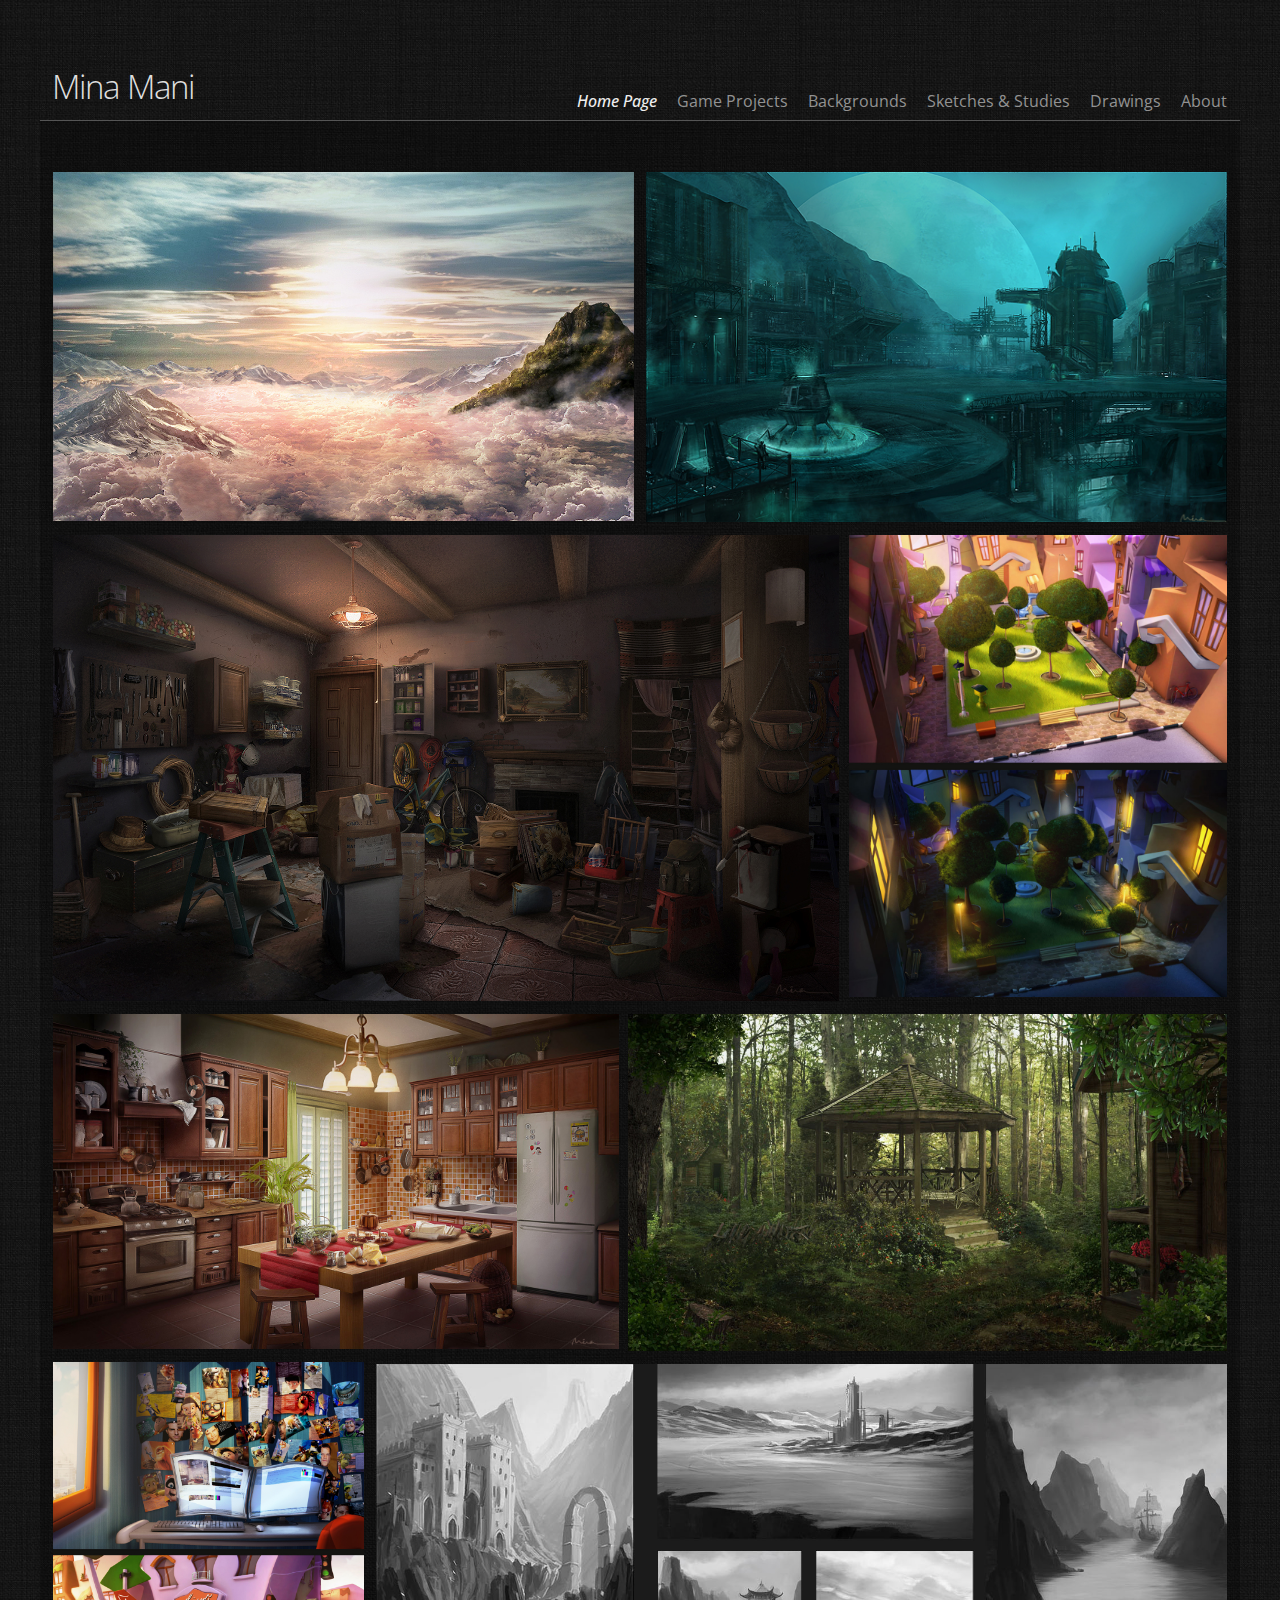
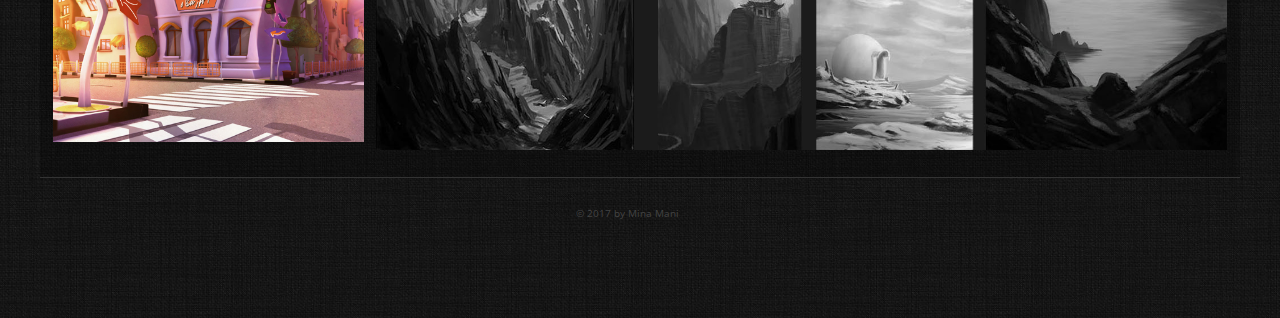
==== index.html @ a7124b18 "logov3" ====
<!DOCTYPE HTML>
<!--
	Standout by Pixelarity
	pixelarity.com | hello@pixelarity.com
	License: pixelarity.com/license
-->
<html>
	<head>
		<title>Mina Mani - Home Page</title>
		<link rel="icon" type="image/png" href="images/portfolio/orange.png"/>
		<meta charset="utf-8" />
		<meta name="viewport" content="width=device-width, initial-scale=1" />
		<!--[if lte IE 8]><script src="assets/js/ie/html5shiv.js"></script><![endif]-->
		<link rel="stylesheet" href="assets/css/main.css" />
	</head>
	<body class="no-sidebar">
		<div id="page-wrapper">

			<!-- Header Wrapper -->
				<div id="header-wrapper">
					<div class="container">
						<div class="row">
							<div class="12u">

								<!-- Header -->
									<header id="header">

										<!-- Logo -->
											<h1><a href="index.html" id="logo">Mina Mani</a></h1>

										<!-- Nav -->
											<nav id="nav">
												<ul>
													<li class="current_page_item"><a href="index.html">Home Page</a></li>
												<!--	<li>
														<a href="#" class="arrow">Dropdown</a>
														<ul>
															<li><a href="#">Lorem ipsum dolor</a></li>
															<li><a href="#">Magna phasellus</a></li>
															<li><a href="#">Etiam dolore nisl</a></li>
															<li>
																<span class="arrow">Phasellus consequat</span>
																<ul>
																	<li><a href="#">Lorem ipsum dolor</a></li>
																	<li><a href="#">Phasellus consequat</a></li>
																	<li><a href="#">Magna phasellus</a></li>
																	<li><a href="#">Etiam dolore nisl</a></li>
																	<li><a href="#">Veroeros feugiat</a></li>
																</ul>
															</li>
															<li><a href="#">Veroeros feugiat</a></li>
														</ul>
													</li>

												-->	
													<li><a href="gameproject.html">Game Projects</a></li>
													<li><a href="backgrounds.html">Backgrounds</a></li>
													<li><a href="sketches.html">Sketches & Studies</a></li>
													<li><a href="drawings.html">Drawings</a></li>
													<li ><a href="about.html">About</a></li>
												</ul>
											</nav>

									</header>

							</div>
						</div>
					</div>
				</div>

			<!-- Main Wrapper -->
				<div id="main-wrapper">
					<div id="main" class="container">
					

						<div class="row">
						<div class="12u">
								<div id="bar">
									<!--
									<h2>No Sidebar</h2>
									
									<p>Lorem ipsum dolor sit amet nullam consequat  feugiat lorem tempus</p>
									-->
								</div>
							</div>
						</div>


						<div class="row">
							<div class="12u">
								<div id="content">
												<div ><br/>
													<a style="float: left; width: 49.5%; " href="backgrounds.html" class="image containerx"><img src="images/portfolio/thumbnails/picb06.jpg" class="image  image-full"/>
														<div class="image overlay">
    														<div class="image text">Backgrounds</div> 
  														</div>
													</a>
													
													<a style="float: right; width: 49.5%;" href="sketches.html" class="image containerx"><img src="images/portfolio/thumbnails/pics03.jpg" class="image  image-full"/>
														<div class="image overlay">
    														<div class="image text">Sketches & Studies</div>
  														</div>
													</a>


												</div>

												<div>
													<a style="float: left; width: 67%; " href="gameproject.html" class="image containerx"><img src="images/portfolio/thumbnails/picg03.jpg" class="image  image-full"/>
														<div class="image overlay">
    														<div class="image text">Game Projects</div>
  														</div>
													</a>
													
													<a style="float: right; max-width: 32.2%; " href="backgrounds.html" class="image containerx"><img src="images/portfolio/thumbnails/picb07.jpg" class="image  image-full"/>
														<div class="image overlay">
    														<div class="image text">Backgrounds</div>
  														</div>
													</a>
												</div>

												<div>
													<a style="float: left; width: 48.2%; " href="gameproject.html" class="image containerx"><img src="images/portfolio/thumbnails/picg04.jpg" class="image  image-full"  />
														<div class="image overlay">
    														<div class="image text">Game Projects</div>
  														</div>
													</a>

													<a style="float: right; max-width: 51%;  " href="backgrounds.html" class="image containerx"><img src="images/portfolio/thumbnails/picb08.jpg" class="image  image-full" />
														<div class="image overlay">
    														<div class="image text">Backgrounds</div>
  														</div>
													</a>
												</div>

												<div>
													<a style="float: left; width: 26.5%; " href="backgrounds.html" class="image containerx"><img src="images/portfolio/thumbnails/picb09.jpg" class="image  image-full" >
														<div class="image overlay">
    														<div class="image text" >Backgrounds</div>
  														</div>
													</a>
													
													<a style="float: right; max-width: 72.5%; " href="sketches.html" class="image containerx"><img src="images/portfolio/thumbnails/pics04.jpg" class="image  image-full"/>
														<div class="image overlay">
    														<div class="image text">Sketches & Studies</div>
  														</div>
													</a>


													</div>
								</div>
							</div>
						</div>
					</div>
				</div>

			<!-- Footer Wrapper --
				<div id="footer-wrapper">

					<!-- Footer -->
						<footer id="footer" class="container">

							<!-- Footer Content --
								<div class="row">

									<div class="4u 12u(mobile)">
										<section>
											<h2>Magna feugiat consequat</h2>
											<p>Nam ut purus urna, in lacinia purus. Nulla dictum, amet tempus pulvinar vehicula, orci et tellus gravida sapien lectus amet lorem tempus ante. Nam ut purus urna, in lacinia purus nulla dictum consequat feugiat lorem ipsum dolor sit amet.</p>
										</section>
									</div>

									<div class="4u 12u(mobile)">
										<section>
											<h2>Gravida tempus veroeros</h2>
											<ul class="style5">
												<li class="first"><span class="date">July 25</span><a href="#">Urna in lacinia purus nulla dictum neque</a></li>
												<li><span class="date">July 20</span><a href="#">Vehicula orci et tellus gravida sapien</a></li>
												<li><span class="date">July 18</span><a href="#">Nam ut purus urna in lacinia nulla dictum</a></li>
											</ul>
										</section>
									</div>

									<div class="4u 12u(mobile)">
										<section>
											<h2>Magna feugiat consequat</h2>
											<p>Urna in lacinia purus nulla dictum neque vehicula orci tellus.</p>
											<ul class="style2">
												<li><a href="#" class="icon fa-twitter">Twitter</a></li>
												<li><a href="#" class="icon fa-instagram">Instagram</a></li>
												<li><a href="#" class="icon fa-facebook">Instagram</a></li>
												<li><a href="#" class="icon fa-tumblr">Tumblr</a></li>
												<li><a href="#" class="icon fa-dribbble">Dribbble</a></li>
											</ul>
										</section>
									</div>
		
								</div>
								-->

							<!-- Copyright -->
								<div class="row">
									<div id="copyright" class="12u" >
										&copy; 2017 by Mina Mani
									</div>
								</div>

						</footer>

				</div>

		</div>

		<!-- Scripts -->
			<script src="assets/js/jquery.min.js"></script>
			<script src="assets/js/jquery.dropotron.min.js"></script>
			<script src="assets/js/jquery.poptrox.min.js"></script>
			<script src="assets/js/jquery.slidertron.min.js"></script>
			<script src="assets/js/jquery.rotatorrr.min.js"></script>
			<script src="assets/js/skel.min.js"></script>
			<script src="assets/js/skel-viewport.min.js"></script>
			<script src="assets/js/util.js"></script>
			<!--[if lte IE 8]><script src="assets/js/ie/respond.min.js"></script><![endif]-->
			<script src="assets/js/main.js"></script>

	</body>
</html>
---- assets/css/main.css ----
@import url("https://fonts.googleapis.com/css?family=Open+Sans:400,400italic,600,700,300");
@import url("font-awesome.min.css");

/*
	Standout by Pixelarity
	pixelarity.com | hello@pixelarity.com
	License: pixelarity.com/license
*/

/* Reset */

	html, body, div, span, applet, object, iframe, h1, h2, h3, h4, h5, h6, p, blockquote, pre, a, abbr, acronym, address, big, cite, code, del, dfn, em, img, ins, kbd, q, s, samp, small, strike, strong, sub, sup, tt, var, b, u, i, center, dl, dt, dd, ol, ul, li, fieldset, form, label, legend, table, caption, tbody, tfoot, thead, tr, th, td, article, aside, canvas, details, embed, figure, figcaption, footer, header, hgroup, menu, nav, output, ruby, section, summary, time, mark, audio, video {

		
		margin: 0;
		padding: 0;
		border: 0;
		font-size: 100%;
		font: inherit;
		vertical-align: baseline;
	}

	article, aside, details, figcaption, figure, footer, header, hgroup, menu, nav, section {
		display: block;
	}

	body {
		line-height: 1;
	}

	ol, ul {
		list-style: none;
	}

	blockquote, q {
		quotes: none;
	}

	blockquote:before, blockquote:after, q:before, q:after {
		content: '';
		content: none;
	}

	table {
		border-collapse: collapse;
		border-spacing: 0;
	}

	body {
		-webkit-text-size-adjust: none;
	}

/* Box Model */

	*, *:before, *:after {
		-moz-box-sizing: border-box;
		-webkit-box-sizing: border-box;
		box-sizing: border-box;
	}

/* Containers */

	.container {
		margin-left: auto;
		margin-right: auto;

	}

	.container.\31 25\25 {
		width: 100%;
		max-width: 1200px;
		min-width: 960px;
	}

	.container.\37 5\25 {
		width: 720px;
	}

	.container.\35 0\25 {
		width: 480px;
	}

	.container.\32 5\25 {
		width: 240px;
	}

	.container {
		width: 960px;
	}

	@media screen and (min-width: 737px) {

		.container.\31 25\25 {
			width: 100%;
			max-width: 1500px;
			min-width: 1200px;
		}

		.container.\37 5\25 {
			width: 900px;
		}

		.container.\35 0\25 {
			width: 600px;
		}

		.container.\32 5\25 {
			width: 300px;
		}

		.container {
			width: 1200px;
		}

	}

	@media screen and (min-width: 737px) and (max-width: 1200px) {

		.container.\31 25\25 {
			width: 100%;
			max-width: 1250px;
			min-width: 1000px;
		}

		.container.\37 5\25 {
			width: 750px;
		}

		.container.\35 0\25 {
			width: 500px;
		}

		.container.\32 5\25 {
			width: 250px;
		}

		.container {
			width: 1000px;
		}

	}

	@media screen and (max-width: 736px) {

		.container.\31 25\25 {
			width: 100%;
			max-width: 125%;
			min-width: 100%;
		}

		.container.\37 5\25 {
			width: 75%;
		}

		.container.\35 0\25 {
			width: 50%;
		}

		.container.\32 5\25 {
			width: 25%;
		}

		.container {
			width: 100% !important;
		}

	}

/* Grid */

	.row {
		border-bottom: solid 1px transparent;
		-moz-box-sizing: border-box;
		-webkit-box-sizing: border-box;
		box-sizing: border-box;
	}

	.row > * {
		float: left;
		-moz-box-sizing: border-box;
		-webkit-box-sizing: border-box;
		box-sizing: border-box;
	}

	.row:after, .row:before {
		content: '';
		display: block;
		clear: both;
		height: 0;
	}

	.row.uniform > * > :first-child {
		margin-top: 0;
	}

	.row.uniform > * > :last-child {
		margin-bottom: 0;
	}

	.row.\30 \25 > * {
		padding: 0 0 0 0px;
	}

	.row.\30 \25 {
		margin: 0 0 -1px 0px;
	}

	.row.uniform.\30 \25 > * {
		padding: 0px 0 0 0px;
	}

	.row.uniform.\30 \25 {
		margin: 0px 0 -1px 0px;
	}

	.row > * {
		padding: 0 0 0 40px;
	}

	.row {
		margin: 0 0 -1px -40px;
	}

	.row.uniform > * {
		padding: 40px 0 0 40px;
	}

	.row.uniform {
		margin: -40px 0 -1px -40px;
	}

	.row.\32 00\25 > * {
		padding: 0 0 0 80px;
	}

	.row.\32 00\25 {
		margin: 0 0 -1px -80px;
	}

	.row.uniform.\32 00\25 > * {
		padding: 80px 0 0 80px;
	}

	.row.uniform.\32 00\25 {
		margin: -80px 0 -1px -80px;
	}

	.row.\31 50\25 > * {
		padding: 0 0 0 60px;
	}

	.row.\31 50\25 {
		margin: 0 0 -1px -60px;
	}

	.row.uniform.\31 50\25 > * {
		padding: 60px 0 0 60px;
	}

	.row.uniform.\31 50\25 {
		margin: -60px 0 -1px -60px;
	}

	.row.\35 0\25 > * {
		padding: 0 0 0 20px;
	}

	.row.\35 0\25 {
		margin: 0 0 -1px -20px;
	}

	.row.uniform.\35 0\25 > * {
		padding: 20px 0 0 20px;
	}

	.row.uniform.\35 0\25 {
		margin: -20px 0 -1px -20px;
	}

	.row.\32 5\25 > * {
		padding: 0 0 0 10px;
	}

	.row.\32 5\25 {
		margin: 0 0 -1px -10px;
	}

	.row.uniform.\32 5\25 > * {
		padding: 10px 0 0 10px;
	}

	.row.uniform.\32 5\25 {
		margin: -10px 0 -1px -10px;
	}

	.\31 2u, .\31 2u\24 {
		width: 100%;
		clear: none;
		margin-left: 0;
	}

	.\31 1u, .\31 1u\24 {
		width: 91.6666666667%;
		clear: none;
		margin-left: 0;
	}

	.\31 0u, .\31 0u\24 {
		width: 83.3333333333%;
		clear: none;
		margin-left: 0;
	}

	.\39 u, .\39 u\24 {
		width: 75%;
		clear: none;
		margin-left: 0;
	}

	.\38 u, .\38 u\24 {
		width: 66.6666666667%;
		clear: none;
		margin-left: 0;
	}

	.\37 u, .\37 u\24 {
		width: 58.3333333333%;
		clear: none;
		margin-left: 0;
	}

	.\36 u, .\36 u\24 {
		width: 50%;
		clear: none;
		margin-left: 0;
	}

	.\35 u, .\35 u\24 {
		width: 41.6666666667%;
		clear: none;
		margin-left: 0;
	}

	.\34 u, .\34 u\24 {
		width: 33.3333333333%;
		clear: none;
		margin-left: 0;
	}

	.\33 u, .\33 u\24 {
		width: 50%;
		clear: none;
		margin-left: 0;
	}

	.\32 u, .\32 u\24 {
		width: 16.6666666667%;
		clear: none;
		margin-left: 0;
	}

	.\31 u, .\31 u\24 {
		width: 8.3333333333%;
		clear: none;
		margin-left: 0;
	}

	.\31 2u\24 + *,
	.\31 1u\24 + *,
	.\31 0u\24 + *,
	.\39 u\24 + *,
	.\38 u\24 + *,
	.\37 u\24 + *,
	.\36 u\24 + *,
	.\35 u\24 + *,
	.\34 u\24 + *,
	.\33 u\24 + *,
	.\32 u\24 + *,
	.\31 u\24 + * {
		clear: left;
	}

	.\-11u {
		margin-left: 91.66667%;
	}

	.\-10u {
		margin-left: 83.33333%;
	}

	.\-9u {
		margin-left: 75%;
	}

	.\-8u {
		margin-left: 66.66667%;
	}

	.\-7u {
		margin-left: 58.33333%;
	}

	.\-6u {
		margin-left: 50%;
	}

	.\-5u {
		margin-left: 41.66667%;
	}

	.\-4u {
		margin-left: 33.33333%;
	}

	.\-3u {
		margin-left: 25%;
	}

	.\-2u {
		margin-left: 16.66667%;
	}

	.\-1u {
		margin-left: 8.33333%;
	}

	@media screen and (min-width: 737px) {

		.row > * {
			padding: 25px 0 0 25px;
		}

		.row {
			margin: -25px 0 -1px -25px;
		}

		.row.uniform > * {
			padding: 25px 0 0 25px;
		}

		.row.uniform {
			margin: -25px 0 -1px -25px;
		}

		.row.\32 00\25 > * {
			padding: 50px 0 0 50px;
		}

		.row.\32 00\25 {
			margin: -50px 0 -1px -50px;
		}

		.row.uniform.\32 00\25 > * {
			padding: 50px 0 0 50px;
		}

		.row.uniform.\32 00\25 {
			margin: -50px 0 -1px -50px;
		}

		.row.\31 50\25 > * {
			padding: 37.5px 0 0 37.5px;
		}

		.row.\31 50\25 {
			margin: -37.5px 0 -1px -37.5px;
		}

		.row.uniform.\31 50\25 > * {
			padding: 37.5px 0 0 37.5px;
		}

		.row.uniform.\31 50\25 {
			margin: -37.5px 0 -1px -37.5px;
		}

		.row.\35 0\25 > * {
			padding: 12.5px 0 0 12.5px;
		}

		.row.\35 0\25 {
			margin: -12.5px 0 -1px -12.5px;
		}

		.row.uniform.\35 0\25 > * {
			padding: 12.5px 0 0 12.5px;
		}

		.row.uniform.\35 0\25 {
			margin: -12.5px 0 -1px -12.5px;
		}

		.row.\32 5\25 > * {
			padding: 6.25px 0 0 6.25px;
		}

		.row.\32 5\25 {
			margin: -6.25px 0 -1px -6.25px;
		}

		.row.uniform.\32 5\25 > * {
			padding: 6.25px 0 0 6.25px;
		}

		.row.uniform.\32 5\25 {
			margin: -6.25px 0 -1px -6.25px;
		}

		.\31 2u\28desktop\29, .\31 2u\24\28desktop\29 {
			width: 100%;
			clear: none;
			margin-left: 0;
		}

		.\31 1u\28desktop\29, .\31 1u\24\28desktop\29 {
			width: 91.6666666667%;
			clear: none;
			margin-left: 0;
		}

		.\31 0u\28desktop\29, .\31 0u\24\28desktop\29 {
			width: 83.3333333333%;
			clear: none;
			margin-left: 0;
		}

		.\39 u\28desktop\29, .\39 u\24\28desktop\29 {
			width: 75%;
			clear: none;
			margin-left: 0;
		}

		.\38 u\28desktop\29, .\38 u\24\28desktop\29 {
			width: 66.6666666667%;
			clear: none;
			margin-left: 0;
		}

		.\37 u\28desktop\29, .\37 u\24\28desktop\29 {
			width: 58.3333333333%;
			clear: none;
			margin-left: 0;
		}

		.\36 u\28desktop\29, .\36 u\24\28desktop\29 {
			width: 50%;
			clear: none;
			margin-left: 0;
		}

		.\35 u\28desktop\29, .\35 u\24\28desktop\29 {
			width: 41.6666666667%;
			clear: none;
			margin-left: 0;
		}

		.\34 u\28desktop\29, .\34 u\24\28desktop\29 {
			width: 33.3333333333%;
			clear: none;
			margin-left: 0;
		}

		.\33 u\28desktop\29, .\33 u\24\28desktop\29 {
			width: 50%;
			clear: none;
			margin-left: 0;
		}

		.\32 u\28desktop\29, .\32 u\24\28desktop\29 {
			width: 16.6666666667%;
			clear: none;
			margin-left: 0;
		}

		.\31 u\28desktop\29, .\31 u\24\28desktop\29 {
			width: 8.3333333333%;
			clear: none;
			margin-left: 0;
		}

		.\31 2u\24\28desktop\29 + *,
		.\31 1u\24\28desktop\29 + *,
		.\31 0u\24\28desktop\29 + *,
		.\39 u\24\28desktop\29 + *,
		.\38 u\24\28desktop\29 + *,
		.\37 u\24\28desktop\29 + *,
		.\36 u\24\28desktop\29 + *,
		.\35 u\24\28desktop\29 + *,
		.\34 u\24\28desktop\29 + *,
		.\33 u\24\28desktop\29 + *,
		.\32 u\24\28desktop\29 + *,
		.\31 u\24\28desktop\29 + * {
			clear: left;
		}

		.\-11u\28desktop\29 {
			margin-left: 91.66667%;
		}

		.\-10u\28desktop\29 {
			margin-left: 83.33333%;
		}

		.\-9u\28desktop\29 {
			margin-left: 75%;
		}

		.\-8u\28desktop\29 {
			margin-left: 66.66667%;
		}

		.\-7u\28desktop\29 {
			margin-left: 58.33333%;
		}

		.\-6u\28desktop\29 {
			margin-left: 50%;
		}

		.\-5u\28desktop\29 {
			margin-left: 41.66667%;
		}

		.\-4u\28desktop\29 {
			margin-left: 33.33333%;
		}

		.\-3u\28desktop\29 {
			margin-left: 25%;
		}

		.\-2u\28desktop\29 {
			margin-left: 16.66667%;
		}

		.\-1u\28desktop\29 {
			margin-left: 8.33333%;
		}

	}

	@media screen and (min-width: 737px) and (max-width: 1200px) {

		.row > * {
			padding: 20px 0 0 20px;
		}

		.row {
			margin: -20px 0 -1px -20px;
		}

		.row.uniform > * {
			padding: 20px 0 0 20px;
		}

		.row.uniform {
			margin: -20px 0 -1px -20px;
		}

		.row.\32 00\25 > * {
			padding: 40px 0 0 40px;
		}

		.row.\32 00\25 {
			margin: -40px 0 -1px -40px;
		}

		.row.uniform.\32 00\25 > * {
			padding: 40px 0 0 40px;
		}

		.row.uniform.\32 00\25 {
			margin: -40px 0 -1px -40px;
		}

		.row.\31 50\25 > * {
			padding: 30px 0 0 30px;
		}

		.row.\31 50\25 {
			margin: -30px 0 -1px -30px;
		}

		.row.uniform.\31 50\25 > * {
			padding: 30px 0 0 30px;
		}

		.row.uniform.\31 50\25 {
			margin: -30px 0 -1px -30px;
		}

		.row.\35 0\25 > * {
			padding: 10px 0 0 10px;
		}

		.row.\35 0\25 {
			margin: -10px 0 -1px -10px;
		}

		.row.uniform.\35 0\25 > * {
			padding: 10px 0 0 10px;
		}

		.row.uniform.\35 0\25 {
			margin: -10px 0 -1px -10px;
		}

		.row.\32 5\25 > * {
			padding: 5px 0 0 5px;
		}

		.row.\32 5\25 {
			margin: -5px 0 -1px -5px;
		}

		.row.uniform.\32 5\25 > * {
			padding: 5px 0 0 5px;
		}

		.row.uniform.\32 5\25 {
			margin: -5px 0 -1px -5px;
		}

		.\31 2u\28tablet\29, .\31 2u\24\28tablet\29 {
			width: 100%;
			clear: none;
			margin-left: 0;
		}

		.\31 1u\28tablet\29, .\31 1u\24\28tablet\29 {
			width: 91.6666666667%;
			clear: none;
			margin-left: 0;
		}

		.\31 0u\28tablet\29, .\31 0u\24\28tablet\29 {
			width: 83.3333333333%;
			clear: none;
			margin-left: 0;
		}

		.\39 u\28tablet\29, .\39 u\24\28tablet\29 {
			width: 75%;
			clear: none;
			margin-left: 0;
		}

		.\38 u\28tablet\29, .\38 u\24\28tablet\29 {
			width: 66.6666666667%;
			clear: none;
			margin-left: 0;
		}

		.\37 u\28tablet\29, .\37 u\24\28tablet\29 {
			width: 58.3333333333%;
			clear: none;
			margin-left: 0;
		}

		.\36 u\28tablet\29, .\36 u\24\28tablet\29 {
			width: 50%;
			clear: none;
			margin-left: 0;
		}

		.\35 u\28tablet\29, .\35 u\24\28tablet\29 {
			width: 41.6666666667%;
			clear: none;
			margin-left: 0;
		}

		.\34 u\28tablet\29, .\34 u\24\28tablet\29 {
			width: 33.3333333333%;
			clear: none;
			margin-left: 0;
		}

		.\33 u\28tablet\29, .\33 u\24\28tablet\29 {
			width: 50%;
			clear: none;
			margin-left: 0;
		}

		.\32 u\28tablet\29, .\32 u\24\28tablet\29 {
			width: 16.6666666667%;
			clear: none;
			margin-left: 0;
		}

		.\31 u\28tablet\29, .\31 u\24\28tablet\29 {
			width: 8.3333333333%;
			clear: none;
			margin-left: 0;
		}

		.\31 2u\24\28tablet\29 + *,
		.\31 1u\24\28tablet\29 + *,
		.\31 0u\24\28tablet\29 + *,
		.\39 u\24\28tablet\29 + *,
		.\38 u\24\28tablet\29 + *,
		.\37 u\24\28tablet\29 + *,
		.\36 u\24\28tablet\29 + *,
		.\35 u\24\28tablet\29 + *,
		.\34 u\24\28tablet\29 + *,
		.\33 u\24\28tablet\29 + *,
		.\32 u\24\28tablet\29 + *,
		.\31 u\24\28tablet\29 + * {
			clear: left;
		}

		.\-11u\28tablet\29 {
			margin-left: 91.66667%;
		}

		.\-10u\28tablet\29 {
			margin-left: 83.33333%;
		}

		.\-9u\28tablet\29 {
			margin-left: 75%;
		}

		.\-8u\28tablet\29 {
			margin-left: 66.66667%;
		}

		.\-7u\28tablet\29 {
			margin-left: 58.33333%;
		}

		.\-6u\28tablet\29 {
			margin-left: 50%;
		}

		.\-5u\28tablet\29 {
			margin-left: 41.66667%;
		}

		.\-4u\28tablet\29 {
			margin-left: 33.33333%;
		}

		.\-3u\28tablet\29 {
			margin-left: 25%;
		}

		.\-2u\28tablet\29 {
			margin-left: 16.66667%;
		}

		.\-1u\28tablet\29 {
			margin-left: 8.33333%;
		}

	}

	@media screen and (max-width: 736px) {

		.row > * {
			padding: 15px 0 0 15px;
		}

		.row {
			margin: -15px 0 -1px -15px;
		}

		.row.uniform > * {
			padding: 15px 0 0 15px;
		}

		.row.uniform {
			margin: -15px 0 -1px -15px;
		}

		.row.\32 00\25 > * {
			padding: 30px 0 0 30px;
		}

		.row.\32 00\25 {
			margin: -30px 0 -1px -30px;
		}

		.row.uniform.\32 00\25 > * {
			padding: 30px 0 0 30px;
		}

		.row.uniform.\32 00\25 {
			margin: -30px 0 -1px -30px;
		}

		.row.\31 50\25 > * {
			padding: 22.5px 0 0 22.5px;
		}

		.row.\31 50\25 {
			margin: -22.5px 0 -1px -22.5px;
		}

		.row.uniform.\31 50\25 > * {
			padding: 22.5px 0 0 22.5px;
		}

		.row.uniform.\31 50\25 {
			margin: -22.5px 0 -1px -22.5px;
		}

		.row.\35 0\25 > * {
			padding: 7.5px 0 0 7.5px;
		}

		.row.\35 0\25 {
			margin: -7.5px 0 -1px -7.5px;
		}

		.row.uniform.\35 0\25 > * {
			padding: 7.5px 0 0 7.5px;
		}

		.row.uniform.\35 0\25 {
			margin: -7.5px 0 -1px -7.5px;
		}

		.row.\32 5\25 > * {
			padding: 3.75px 0 0 3.75px;
		}

		.row.\32 5\25 {
			margin: -3.75px 0 -1px -3.75px;
		}

		.row.uniform.\32 5\25 > * {
			padding: 3.75px 0 0 3.75px;
		}

		.row.uniform.\32 5\25 {
			margin: -3.75px 0 -1px -3.75px;
		}

		.\31 2u\28mobile\29, .\31 2u\24\28mobile\29 {
			width: 100%;
			clear: none;
			margin-left: 0;
		}

		.\31 1u\28mobile\29, .\31 1u\24\28mobile\29 {
			width: 91.6666666667%;
			clear: none;
			margin-left: 0;
		}

		.\31 0u\28mobile\29, .\31 0u\24\28mobile\29 {
			width: 83.3333333333%;
			clear: none;
			margin-left: 0;
		}

		.\39 u\28mobile\29, .\39 u\24\28mobile\29 {
			width: 75%;
			clear: none;
			margin-left: 0;
		}

		.\38 u\28mobile\29, .\38 u\24\28mobile\29 {
			width: 66.6666666667%;
			clear: none;
			margin-left: 0;
		}

		.\37 u\28mobile\29, .\37 u\24\28mobile\29 {
			width: 58.3333333333%;
			clear: none;
			margin-left: 0;
		}

		.\36 u\28mobile\29, .\36 u\24\28mobile\29 {
			width: 50%;
			clear: none;
			margin-left: 0;
		}

		.\35 u\28mobile\29, .\35 u\24\28mobile\29 {
			width: 41.6666666667%;
			clear: none;
			margin-left: 0;
		}

		.\34 u\28mobile\29, .\34 u\24\28mobile\29 {
			width: 33.3333333333%;
			clear: none;
			margin-left: 0;
		}

		.\33 u\28mobile\29, .\33 u\24\28mobile\29 {
			width: 50%;
			clear: none;
			margin-left: 0;
		}

		.\32 u\28mobile\29, .\32 u\24\28mobile\29 {
			width: 16.6666666667%;
			clear: none;
			margin-left: 0;
		}

		.\31 u\28mobile\29, .\31 u\24\28mobile\29 {
			width: 8.3333333333%;
			clear: none;
			margin-left: 0;
		}

		.\31 2u\24\28mobile\29 + *,
		.\31 1u\24\28mobile\29 + *,
		.\31 0u\24\28mobile\29 + *,
		.\39 u\24\28mobile\29 + *,
		.\38 u\24\28mobile\29 + *,
		.\37 u\24\28mobile\29 + *,
		.\36 u\24\28mobile\29 + *,
		.\35 u\24\28mobile\29 + *,
		.\34 u\24\28mobile\29 + *,
		.\33 u\24\28mobile\29 + *,
		.\32 u\24\28mobile\29 + *,
		.\31 u\24\28mobile\29 + * {
			clear: left;
		}

		.\-11u\28mobile\29 {
			margin-left: 91.66667%;
		}

		.\-10u\28mobile\29 {
			margin-left: 83.33333%;
		}

		.\-9u\28mobile\29 {
			margin-left: 75%;
		}

		.\-8u\28mobile\29 {
			margin-left: 66.66667%;
		}

		.\-7u\28mobile\29 {
			margin-left: 58.33333%;
		}

		.\-6u\28mobile\29 {
			margin-left: 50%;
		}

		.\-5u\28mobile\29 {
			margin-left: 41.66667%;
		}

		.\-4u\28mobile\29 {
			margin-left: 33.33333%;
		}

		.\-3u\28mobile\29 {
			margin-left: 25%;
		}

		.\-2u\28mobile\29 {
			margin-left: 16.66667%;
		}

		.\-1u\28mobile\29 {
			margin-left: 8.33333%;
		}

	}

/* Basic */

	body {
		background: #f5f5f5 url(images/bg01.jpg) repeat;
		font-family: 'Open Sans', sans-serif;
		font-size: 10pt;
		color: #8c8c8c;
	}

	form input, form select, form textarea {
		-webkit-appearance: none;
	}

	br.clear {
		clear: both;
	}

	h1, h2, h3 {
		font-weight: 300;
		color: #262626;
	}

	p, ul, ol, dl, table {
		margin-bottom: 1.75em;
	}

	p {
		line-height: 1.75em;
	}

	a {
		color: #fff;
	}

	section > :last-child, section:last-child, article > :last-child, article:last-child {
		margin-bottom: 0;
	}

	.image {
		display: inline-block;
	}

		.image img {
			display: block;
			width: 100%;
		}





	.image-full {
		display: block;
		width: 100%;
		margin: 0 0 1em 0;
	}




	.containerx {
 		 position: relative;

	}


	.overlay {
	  position: absolute;
	  top: 0;
	  bottom: 0;
	  left: 0;
	  right: 0;
	  margin: 0 0 0em 0;
	  opacity: 1;
	  transition: 0s ease;
	background-color:rgba(0,0,0,0);

	}

	.containerx:hover .overlay {
	
	  background-color:rgba(0,0,0,0.5);



	}
	

	.text {
	  color: white;
	  opacity: 0;
	  font-size: 20px;
	  font-weight:600;
	  position: absolute;
	  top: 50%;
	  left: 50%;
	  transform: translate(-50%, -50%);
	  -ms-transform: translate(-50%, -50%);

	  transition: .5s ease;

	}



.containerx:hover .text{

		opacity: 1;

	}

















	.image-left {
		float: left;
		margin: 0 2em 1em 0;
	}

	.image-centered {
		display: block;
		margin: 0 0 2em 0;
	}

		.image-centered img {
			margin: 0 auto;
			width: auto;
		}

	.button {
		-moz-transition: background-color 0.25s ease-in-out;
		-webkit-transition: background-color 0.25s ease-in-out;
		-ms-transition: background-color 0.25s ease-in-out;
		transition: background-color 0.25s ease-in-out;
		background: #535353;
		text-decoration: none;
		font-style: italic;
		color: #FFFFFF;
	}

		.button:hover {
			background: #fc2f2f;
		}

		.button:active {
			background: #dc0f0f;
		}

	ul.style1 li {
		position: relative;
		line-height: 0em;
		padding: 0em 0 0em 0;
		border-top: solid 0px #E8E8E8;
	}

	ul.style1 a {
		text-decoration: underline;
		color: #8d8d8d;
	}

		ul.style1 a:hover {
			text-decoration: none;
		}

	ul.style1 li.first {
		padding-top: 0;
		border-top: 0;
	}

	ul.style2 {
		cursor: default;
	}

		ul.style2 li {
			position: relative;
			display: inline-block;
			margin-right: 0em;
		}

		ul.style2 a {
			-moz-transition: background-color 0.25s ease-in-out;
			-webkit-transition: background-color 0.25s ease-in-out;
			-ms-transition: background-color 0.25s ease-in-out;
			transition: background-color 0.25s ease-in-out;
			display: block;
			background: #c0c0c0;
			white-space: nowrap;
			width: 0px;
			height: 0px;
			overflow: hidden;
			color: #fff;
		}

			ul.style2 a:before {
				display: block;
				font-size: 24px;
				width: 42px;
				height: 42px;
				line-height: 42px;
				text-align: center;
			}

			ul.style2 a:hover {
				background: #a0a0a0;
			}

	ul.style3 li {
		padding: 1.50em 0em 1.90em 0em;
		border-top: 1px solid #e8e8e8;
	}

	ul.style3 a {
		text-decoration: none;
		color: #6e6d6d;
	}

		ul.style3 a:hover {
			text-decoration: underline;
		}

	ul.style3 .posted {
		font-size: 0.90em;
		color: #b6b6b6;
	}

	ul.style3 .first {
		padding-top: 0em;
		border-top: none;
	}

	ul.style4 {
		margin-bottom: 0em;
		text-align: center;
		overflow: hidden;
	}
/******************sty******/






		ul.style4 li {
			-moz-transition: background-color 0.25s ease-in-out;
			-webkit-transition: background-color 0.25s ease-in-out;
			-ms-transition: background-color 0.25s ease-in-out;
			transition: background-color 0.25s ease-in-out;
			display: inline-block;
			margin: 0 0em 0 0em;
			padding: 0em 0em;
			text-decoration: none;
			font-size: 0em;
			font-style: italic;
		
			cursor: pointer;
		}

			ul.style4 li:hover, ul.style4 li.active {
			
			
			}

	ul.style5 li {
		position: relative;
		overflow: hidden;
		line-height: 0em;
		margin: 0 0 0em 0;
	}

	ul.style5 a {
		display: block;
		text-decoration: underline;
		color: #8d8d8d;
		margin-left: 0em;
	}

		ul.style5 a:hover {
			text-decoration: none;
		}

	ul.style5 .date {
		position: absolute;
		left: 0;
		top: 0;
		margin-right: 0em;
		text-decoration: none;
		color: #b3b3b3;
		width: 5em;
	}

	.category {
		display: none;
	}

/* Icons */

	.icon {
		text-decoration: none;
	}

		.icon:before {
			display: inline-block;
			font-family: FontAwesome;
			font-size: 1.25em;
			text-decoration: none;
			font-style: normal;
			font-weight: normal;
			line-height: 1;
			-webkit-font-smoothing: antialiased;
			-moz-osx-font-smoothing: grayscale;
		}

/* Wrappers */

	#header-wrapper {
		overflow: hidden;
	}

	#footer-wrapper {
		overflow: hidden;
	}

/* Bar */

	#bar {
		position: relative;
		overflow: hidden;
		background: #555555;
		height: 0.04em;
		background-size: 100% 4%;
	}

		#bar h2 {
			color: #FFFFFF;
		}

		#bar p {
			color: #727272;
		}

/* Slider */

	#slider {
		background: #f4f4f4;
	}

/* Poptrox */

	.poptrox-popup {
		-moz-box-sizing: content-box;
		-webkit-box-sizing: content-box;
		-ms-box-sizing: content-box;
		box-sizing: content-box;
		box-shadow: 0px 25px 25px 0px rgba(0, 0, 0, 0.25);
	}

		.poptrox-popup .caption {
			font-style: italic;
		}

/* Main */

	#main {
		overflow: hidden;
		background-color: rgba(1,1,1,0.25);
			
		/*
		background: #FFFFFF;
	*/	
	}

/* Footer */

	#footer {
		overflow: hidden;
		
	}

		#footer h2 {
			color: #444444;
		}

/* Copyright */

	#copyright {
		overflow: hidden;
		border-top: .04em solid #333333;
		text-align: center;
		color: #444444;
		font-size: 0.75em;
	}

/* Desktop */

	@media screen and (min-width: 737px) {

		/* Basic */

			h2 {
				font-size: 2em;
			}

			section, article {
				margin-bottom: 3em;
			}

			.button {
				padding: 25px 30px;
				font-size: 2em;
			}

			.button-top {
				display: none;
			}

		/* Wrappers */

			#header-wrapper {
				padding: 4em 2em 0em 0;
			}

		/* Header */

			#header {
				position: relative;
			}

				#header h1 {
					letter-spacing: -1px;
					font-size: 2.5em;
					font-weight: 300;
					line-height: 2em;
					padding: 0 0 0 0.75em;
					margin: 0;
				}

					#header h1 a {
						text-decoration: none;
						color: #dedede;
					}

		/* Nav */

			#nav {
				overflow: hidden;
				position: absolute;
				right: 0;
				top: 3em;
			}

				#nav > ul > li > ul {
					display: none;
				}

				#nav ul {
					margin: 0;
					padding: 0;
					text-align: center;
				}

				#nav li {
					float: left;
					display: inline-block;
					padding: 0 0em 0 1.5em;
				}

				#nav a {
					-moz-transition: color 0.25s ease-in-out;
					-webkit-transition: color 0.25s ease-in-out;
					-ms-transition: color 0.25s ease-in-out;
					transition: color 0.25s ease-in-out;
					display: inline-block;
					padding-bottom: 0.65em;
					text-decoration: none;
					font-size: 1.20em;
					font-weight: 400;
				
					color: #929292;
					outline: 0;
				}

					#nav a:hover {
						color: #cccccc;
					}

				#nav .active a {
					color: #454545;

				}

				#nav .current_page_item a {
					color: #eeeeee;
					border-bottom: 1px solid #454545;
					font-style: italic;
					font-weight: 500;
				}

			.dropotron {
				background: #fff;
				background: rgba(255, 255, 255, 0.97);
				padding: 1.5em;
				line-height: 2.5em;
				min-width: 13em;
				box-shadow: 0px 2px 4px 0px rgba(0, 0, 0, 0.15);
			}

				.dropotron a, .dropotron span {
					font-weight: 300;
					font-style: italic;
					color: #a2a2a2;
					text-decoration: none;
				}

				.dropotron li:hover > a, .dropotron li:hover > span {
					color: #454545;
				}

				.dropotron.level-0 {
					margin-top: 1em;
				}

					.dropotron.level-0:after {
						content: '';
						position: absolute;
						top: -10px;
						left: 50%;
						margin-left: -10px;
						border-bottom: solid 10px rgba(255, 255, 255, 0.97);
						border-left: solid 10px transparent;
						border-right: solid 10px transparent;
					}

		/* Bar */

			#bar {
				padding: 0em 0em 0em 0em;
			}

				#bar h2 {
					font-size: 1.75em;
					font-weight: 300;
					margin: 0 !important;
				}

				#bar p {
					position: absolute;
					right: 3em;
					top: 50%;
					margin-top: -0.7em;
					font-size: 1.25em;
					font-weight: 300;
				}

		/* Slider */

			#slider {
				margin: 0 auto;
				padding: 0;
				width: 1200px;
				height: 635px;
				position: relative;
			}

				#slider .viewer {
					width: 1200px;
					margin: 0 auto;
					overflow: hidden;
				}

					#slider .viewer .reel {
						display: none;
					}

						#slider .viewer .reel .slide {
							position: relative;
						}

							#slider .viewer .reel .slide img {
								width: 1200px;
								height: 635px;
							}

				#slider .caption-shadow {
					position: absolute;
					width: 100%;
					background: url(images/bg04.png) no-repeat center top;
					height: 50px;
					top: 180px;
				}

				#slider .captions {
					position: absolute;
					top: 195px;
					width: 1200px;
					height: 180px;
					padding-top: 30px;
					background: #fff;
					background: rgba(255, 255, 255, 0.9);
				}

					#slider .captions .captionLine {
						display: block;
						padding-top: 15px;
						padding-left: 120px;
						font-weight: 300;
					}

						#slider .captions .captionLine h2 {
							margin: 0px;
							padding: 0px 0px 0px 0px;
							letter-spacing: -1px;
							font-size: 2.50em;
						}

						#slider .captions .captionLine p {
							width: 50%;
							margin: 0px;
							padding-top: 10px;
						}

						#slider .captions .captionLine .button {
							position: absolute;
							top: 50px;
							right: 120px;
							z-index: 10;
						}

				#slider .navigation {
					position: absolute;
					top: 195px;
					height: 180px;
					right: 0px;
					width: 1200px;
				}

				#slider .previous-button, #slider .next-button {
					-moz-transition: opacity 0.25s ease-in-out;
					-webkit-transition: opacity 0.25s ease-in-out;
					-ms-transition: opacity 0.25s ease-in-out;
					transition: opacity 0.25s ease-in-out;
					outline: 0;
					position: absolute;
					opacity: 0.5;
					width: 8em;
					height: 100%;
					top: 0;
					overflow: hidden;
					text-decoration: none;
				}

					#slider .previous-button:before, #slider .next-button:before {
						display: inline-block;
						font-family: FontAwesome;
						font-size: 128px;
						text-decoration: none;
						font-style: normal;
						font-weight: normal;
						line-height: 1;
						-webkit-font-smoothing: antialiased;
						-moz-osx-font-smoothing: grayscale;
						line-height: 170px;
						width: 100%;
						height: 100%;
						color: #ccc;
						text-align: center;
					}

					#slider .previous-button:hover, #slider .next-button:hover {
						opacity: 1.0;
					}

				#slider .previous-button {
					left: 0;
				}

					#slider .previous-button:before {
						content: '\f104';
					}

				#slider .next-button {
					right: 0;
				}

					#slider .next-button:before {
						content: '\f105';
					}

		/* Main */

			#main {
				padding: 0em 0em 1em 0em;
			}

				#main h2 {
					margin: 0em 0em 1em 0em;
					letter-spacing: -1px;
				}

			.homepage #main {
				padding-bottom: 0;
			}

		/* Content */

			.no-sidebar #content {
				padding: 1em 1em 1em 1em;
			}

			.left-sidebar #content {
				padding: 3em 3em 0em 0em;
			}

			.right-sidebar #content {
				padding: 3em 0em 0em 3em;
			}

		/* Sidebar */

			.left-sidebar #sidebar {
				padding: 3em 3em 0em 3em;
			}

			.right-sidebar #sidebar {
				padding: 3em 3em 0em 3em;
			}

		/* Footer */

			#footer {
				padding-top: 0em;
			}

				#footer h2 {
					padding: 0em 0em 1em 0em;
					font-size: 1.50em;
				}

		/* Copyright */

			#copyright {
				margin-top: 2.5em;
				padding: 3em 0em 10em 0em;
				
			}

	}

/* Tablet */

	@media screen and (min-width: 737px) and (max-width: 1200px) {

		/* Basic */

			body {
				min-width: 1000px;
				font-size: 9.5pt;
			}

		/* Wrappers */

			#header-wrapper {
				padding: 1em 0 1em 0;
			}

		/* Header */

			#header h1 {
				font-size: 2em;
			}

		/* Nav */

			#nav {
				top: 1.5em;
			}

		/* Bar */

			#bar {
				padding: 0em 0em;
			}

		/* Slider */

			#slider {
				width: 1000px;
				height: 529px;
			}

				#slider .viewer {
					width: 1000px;
				}

					#slider .viewer .reel .slide img {
						width: 1000px;
						height: 529px;
					}

				#slider .caption-shadow {
					top: 180px;
				}

				#slider .captions {
					width: 1000px;
					top: 155px;
				}

					#slider .captions .captionLine .button {
						top: 52px;
						font-size: 1.50em;
					}

				#slider .navigation {
					width: 1000px;
				}

				#slider .previous-button, #slider .next-button {
					margin-top: -55px;
				}

		/* Footer */

			#footer {
				background-size: 100% auto;
				padding-top: 0em;
			}

		/* Copyright */

			#copyright {
				margin-top: 3em;
				padding: 3em 0em 5em 0em;
				font-size: 1em;
			}

	}

/* Mobile */

	#navPanel, #titleBar {
		display: none;
	}

	@media screen and (max-width: 736px) {

		/* Basic */

			html, body {
				overflow-x: hidden;
			}

			body {
				line-height: 1.75em;
				font-size: 9.5pt;
				letter-spacing: 0;
			}

			h2, h3, h4, h5, h6 {
				font-size: 1.5em;
			}

			section, article {
				clear: both;
				margin: 0px 15px !important;
			}

			ul.style2 {
				overflow: hidden;
				padding-bottom: 1em;
			}

			ul.style4 {
				margin-bottom: 0em;
				text-align: center;
			}

				ul.style4 li {
					display: block;
					margin-bottom: 0em;
				}

				ul.style4 a {
					display: block;
					padding: 0em 0em;
					text-decoration: none;
					font-size: 1.25em;
					font-style: italic;
				
				}

			.button {
				display: block;
				text-align: center;
				font-size: 1.25em;
				padding: 1em 0 1em 0;
			}

		/* Off-Canvas Navigation */

			#page-wrapper {
				-moz-backface-visibility: hidden;
				-webkit-backface-visibility: hidden;
				-ms-backface-visibility: hidden;
				backface-visibility: hidden;
				-moz-transition: -moz-transform 0.5s ease;
				-webkit-transition: -webkit-transform 0.5s ease;
				-ms-transition: -ms-transform 0.5s ease;
				transition: transform 0.5s ease;
				padding-bottom: 1px;
				padding-top: 44px;
			}

			#titleBar {
				-moz-backface-visibility: hidden;
				-webkit-backface-visibility: hidden;
				-ms-backface-visibility: hidden;
				backface-visibility: hidden;
				-moz-transition: -moz-transform 0.5s ease;
				-webkit-transition: -webkit-transform 0.5s ease;
				-ms-transition: -ms-transform 0.5s ease;
				transition: transform 0.5s ease;
				display: block;
				height: 44px;
				left: 0;
				position: fixed;
				top: 0;
				width: 100%;
				z-index: 10001;
				background: #101010 url("images/bg02.jpg") no-repeat left top;
				background-size: 100% 100%;
				
			}

				#titleBar .title {
					position: absolute;
					left: 0;
					top: 0;
					display: block;
					width: 100%;
					line-height: 55px;
					font-size: 1.1em;
					font-weight: 300;
					color: #fff;
					text-align: center;
				}

				#titleBar .toggle {
					position: absolute;
					left: 0;
					top: 0;
					text-indent: -9999px;
					width: 60px;
					height: 50px;
					z-index: 1;
				}

					#titleBar .toggle:before {
						content: '';
						position: absolute;
						left: 4px;
						top: 1px;
						width: 25px;
						height: 30px;
						background: url("images/toggle.svg") 6px 15px no-repeat;
						opacity: 0.15;
					}

					#titleBar .toggle:active:before {
						opacity: 0.5;
					}

			#navPanel {
				-moz-backface-visibility: hidden;
				-webkit-backface-visibility: hidden;
				-ms-backface-visibility: hidden;
				backface-visibility: hidden;
				-moz-transform: translateX(-275px);
				-webkit-transform: translateX(-275px);
				-ms-transform: translateX(-275px);
				transform: translateX(-275px);
				-moz-transition: -moz-transform 0.5s ease;
				-webkit-transition: -webkit-transform 0.5s ease;
				-ms-transition: -ms-transform 0.5s ease;
				transition: transform 0.5s ease;
				display: block;
				height: 100%;
				left: 0;
				overflow-y: auto;
				position: fixed;
				top: 0;
				width: 275px;
				z-index: 10002;
				background: #101010;
				background-size: 100% 100%;
			}

				#navPanel .link {
					display: block;
					color: #666;
					text-decoration: none;
					height: 44px;
					line-height: 44px;
					border-top: 1px solid #222;
					padding: 0 1em 0 1em;
					font-style: italic;
				}

					#navPanel .link:first-child {
						border-top: 0;
					}

				#navPanel .indent-1 {
					display: inline-block;
					width: 1em;
				}

				#navPanel .indent-2 {
					display: inline-block;
					width: 2em;
				}

				#navPanel .indent-3 {
					display: inline-block;
					width: 3em;
				}

				#navPanel .indent-4 {
					display: inline-block;
					width: 4em;
				}

				#navPanel .indent-5 {
					display: inline-block;
					width: 5em;
				}

				#navPanel .depth-0 {
					color: #fff;
				}

			body.navPanel-visible #page-wrapper {
				-moz-transform: translateX(275px);
				-webkit-transform: translateX(275px);
				-ms-transform: translateX(275px);
				transform: translateX(275px);
			}

			body.navPanel-visible #titleBar {
				-moz-transform: translateX(275px);
				-webkit-transform: translateX(275px);
				-ms-transform: translateX(275px);
				transform: translateX(275px);
			}

			body.navPanel-visible #navPanel {
				-moz-transform: translateX(0);
				-webkit-transform: translateX(0);
				-ms-transform: translateX(0);
				transform: translateX(0);
			}

		/* Wrappers */

			#main-wrapper {
				margin: 10px 10px 0 10px;
			}

			#footer-wrapper {
				margin: 0 10px 10px 10px;
			}

		/* Header */

			#header, #nav {
				display: none;
			}

		/* Bar */

			#bar {
				position: relative;
		overflow: hidden;
		background: #555555;
		height: 0.1em;
		background-size: 100% 4%;
			}

				#bar h2, #bar p {
					text-align: center;
					font-weight: 300;
				}

				#bar h2 {
					display: block;
					margin: 0 !important;
					font-size: 1.1em;
				}

				#bar p {
					display: none;
				}








		/* Slider */

			#slider {
				position: relative;
			}

				#slider .viewer .reel {
					display: none;
				}

					#slider .viewer .reel .slide img {
						width: 100%;
						line-height: 0;
					}

				#slider .captions {
					overflow: hidden;
					padding: 30px 20px 20px 20px;
					background: #fff;
					text-align: center;
				}

					#slider .captions h2 {
						margin: 0 0 0.75em 0;
					}

				#slider .navigation {
					display: none;
				}

		/* Main */

			#main {
				margin: 0em;
				padding: 0em 0em 3em 0em;
			}

				#main > .row > .\31 2u:first-child {
					margin-top: 0 !important;
				}

				#main h2 {
					margin: 0em 0em 1.5em 0em;
				}

				#main .image-left {
					float: none;
					width: 100%;
					margin-bottom: 0.75em;
				}

			.homepage #main {
				padding-bottom: 0;
			}

		/* Content */

			.no-sidebar #content, .left-sidebar #content, .right-sidebar #content {
				padding: 0em 0em 0em 0em;
			}

		/* Sidebar */

			.left-sidebar #sidebar {
				padding: 3em 0em 0em 0em;
			}

			.right-sidebar #sidebar {
				padding: 3em 0em 0em 0em;
			}

		/* Footer */

			#footer {
				padding-top: 4em;
				background-size: 100% auto;
			}

				#footer h2 {
					margin: 0em 0em 0.50em 0em;
				}

				#footer section {
					overflow: hidden;
					padding-bottom: 0em;
				}

		/* Copyright */

			#copyright {
				margin-top: 4em;
				padding: 3em 0em 5em 0em;
			}

	}
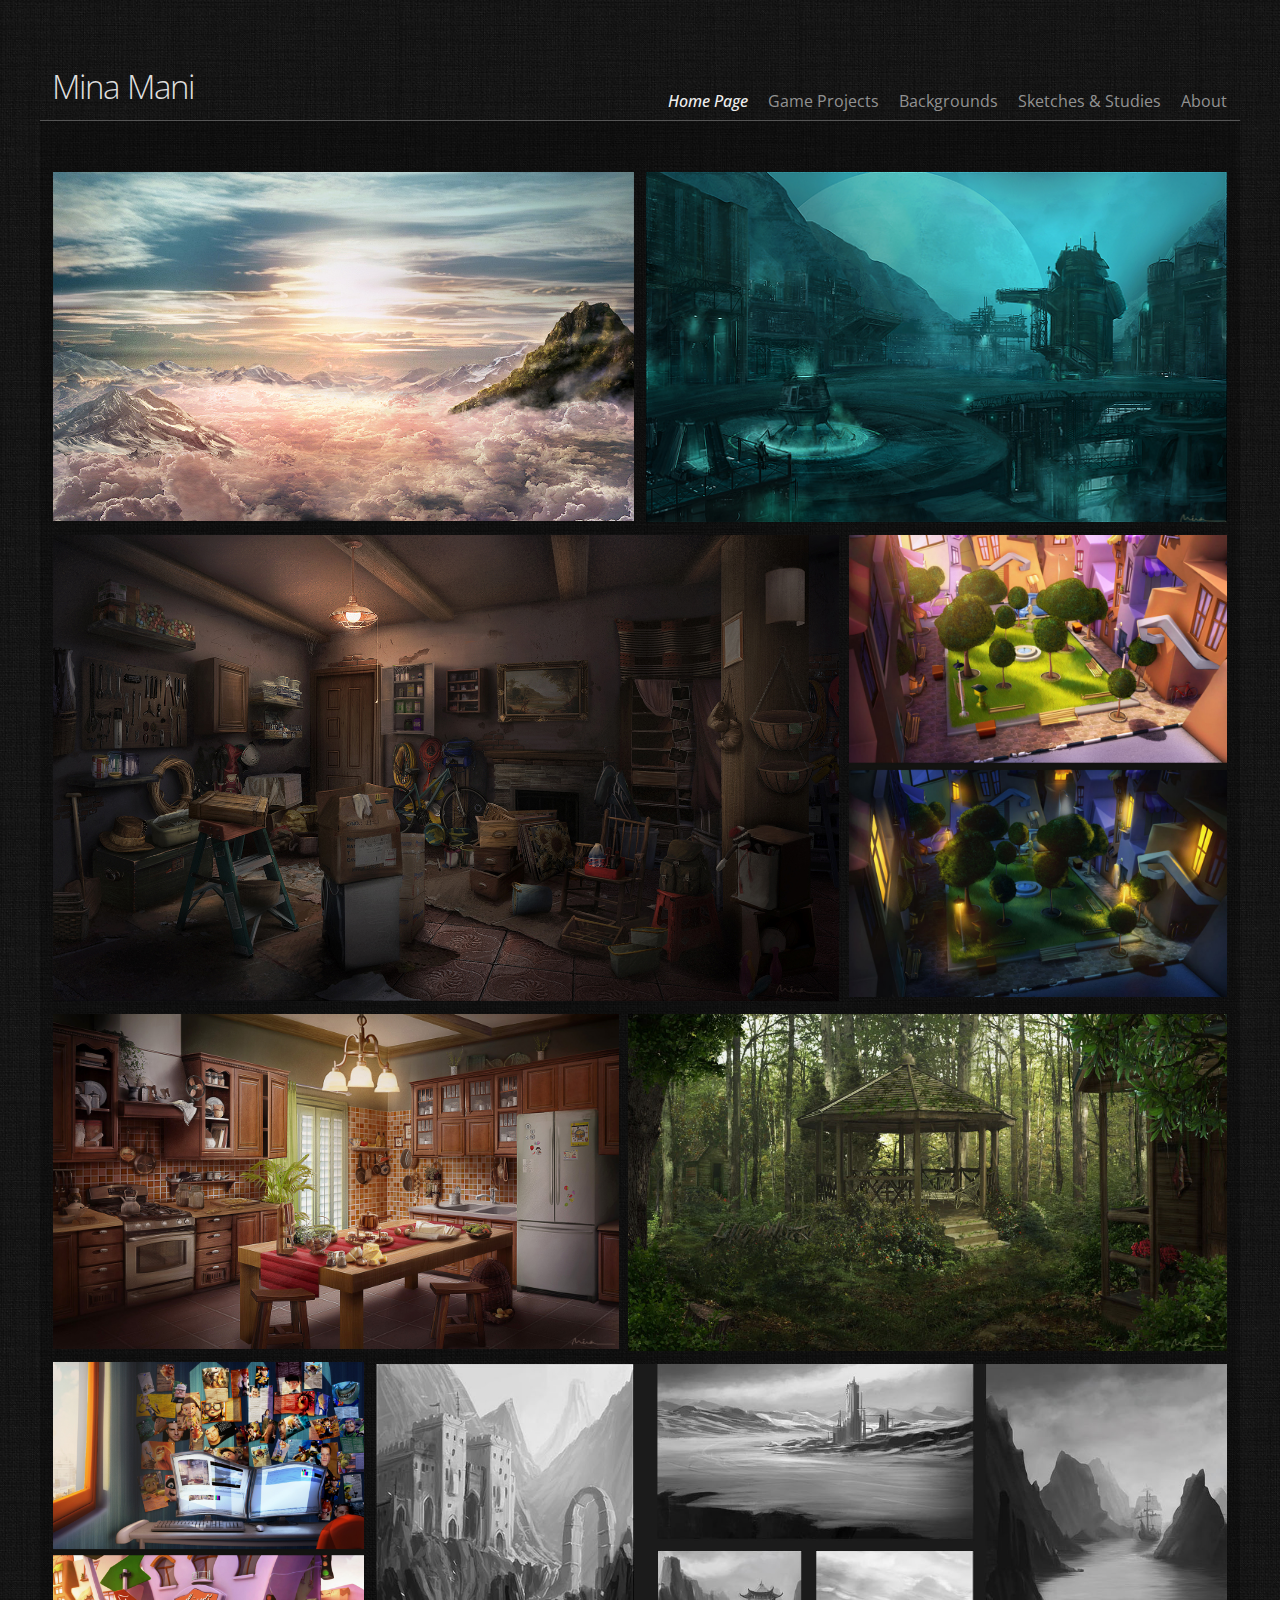
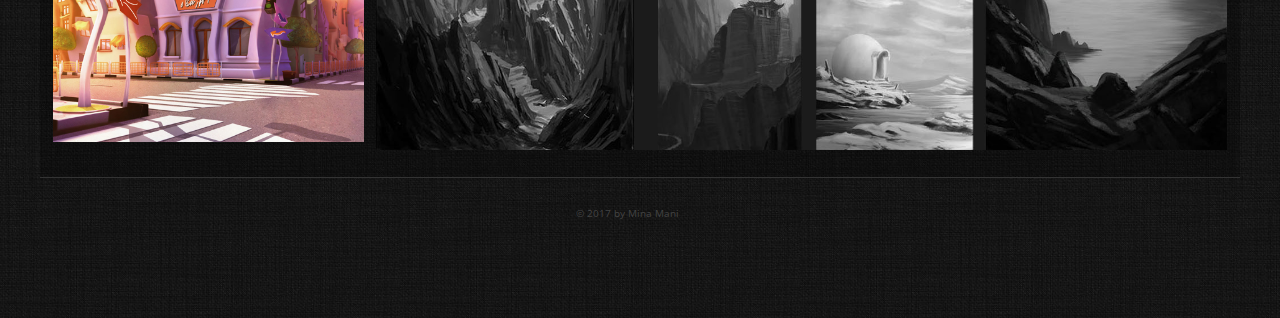
==== commit 627b8b1a: "removing drawings" ====
--- a/index.html
+++ b/index.html
@@ -6,12 +6,15 @@
 -->
 <html>
 	<head>
+
 		<title>Mina Mani - Home Page</title>
-		<link rel="icon" type="image/png" href="images/portfolio/orange.png"/>
+		
 		<meta charset="utf-8" />
 		<meta name="viewport" content="width=device-width, initial-scale=1" />
+		<meta name="google-site-verification" content="HrSc7Kadts6gzKYeFspGIWsv2Wrftl_WjuOkakxi4bI" />
 		<!--[if lte IE 8]><script src="assets/js/ie/html5shiv.js"></script><![endif]-->
 		<link rel="stylesheet" href="assets/css/main.css" />
+		
 	</head>
 	<body class="no-sidebar">
 		<div id="page-wrapper">
@@ -56,7 +59,8 @@
 													<li><a href="gameproject.html">Game Projects</a></li>
 													<li><a href="backgrounds.html">Backgrounds</a></li>
 													<li><a href="sketches.html">Sketches & Studies</a></li>
-													<li><a href="drawings.html">Drawings</a></li>
+													<!-- <li><a href="drawings.html">Drawings</a></li>-->
+												
 													<li ><a href="about.html">About</a></li>
 												</ul>
 											</nav>
